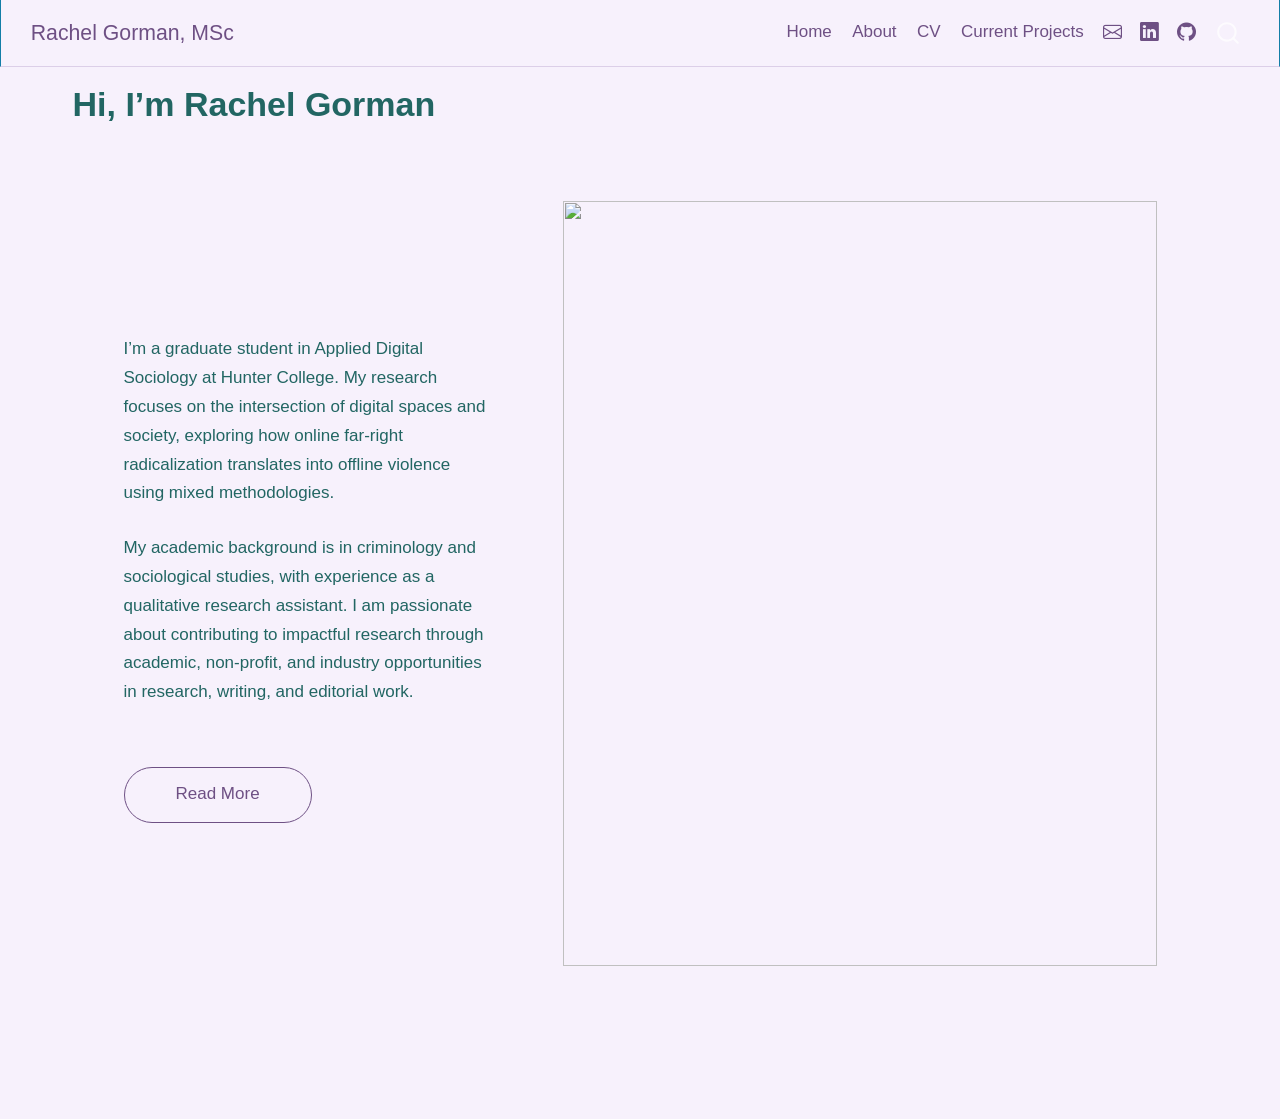
==== index.html @ eafd454b "Built site for gh-pages" ====
<!DOCTYPE html>
<html xmlns="http://www.w3.org/1999/xhtml" lang="en" xml:lang="en"><head>

<meta charset="utf-8">
<meta name="generator" content="quarto-1.9.37">

<meta name="viewport" content="width=device-width, initial-scale=1.0, user-scalable=yes">


<title>Rachel Gorman, MSc</title>
<style>
/* Default styles provided by pandoc.
** See https://pandoc.org/MANUAL.html#variables-for-html for config info.
*/
code{white-space: pre-wrap;}
span.smallcaps{font-variant: small-caps;}
div.columns{display: flex; gap: min(4vw, 1.5em);}
div.column{flex: auto; overflow-x: auto;}
div.hanging-indent{margin-left: 1.5em; text-indent: -1.5em;}
ul.task-list{list-style: none;}
ul.task-list li input[type="checkbox"] {
  width: 0.8em;
  margin: 0 0.8em 0.2em -1em; /* quarto-specific, see https://github.com/quarto-dev/quarto-cli/issues/4556 */ 
  vertical-align: middle;
}
</style>


<script src="site_libs/quarto-nav/quarto-nav.js"></script>
<script src="site_libs/quarto-nav/headroom.min.js"></script>
<script src="site_libs/clipboard/clipboard.min.js"></script>
<script src="site_libs/quarto-search/autocomplete.umd.js"></script>
<script src="site_libs/quarto-search/fuse.min.js"></script>
<script src="site_libs/quarto-search/quarto-search.js"></script>
<meta name="quarto:offset" content="./">
<script src="site_libs/quarto-html/quarto.js" type="module"></script>
<script src="site_libs/quarto-html/tabsets/tabsets.js" type="module"></script>
<script src="site_libs/quarto-html/popper.min.js"></script>
<script src="site_libs/quarto-html/tippy.umd.min.js"></script>
<script src="site_libs/quarto-html/anchor.min.js"></script>
<link href="site_libs/quarto-html/tippy.css" rel="stylesheet">
<link href="site_libs/quarto-html/quarto-syntax-highlighting-7f8f88aac4f3542376d5c11b86a4c14d.css" rel="stylesheet" id="quarto-text-highlighting-styles">
<script src="site_libs/bootstrap/bootstrap.min.js"></script>
<link href="site_libs/bootstrap/bootstrap-icons.css" rel="stylesheet">
<link href="site_libs/bootstrap/bootstrap-267efaf477eec0fe62d4fb3579b721f4.min.css" rel="stylesheet" append-hash="true" id="quarto-bootstrap" data-mode="light">
<script id="quarto-search-options" type="application/json">{
  "location": "navbar",
  "copy-button": false,
  "collapse-after": 3,
  "panel-placement": "end",
  "type": "overlay",
  "limit": 50,
  "keyboard-shortcut": [
    "f",
    "/",
    "s"
  ],
  "show-item-context": false,
  "language": {
    "search-no-results-text": "No results",
    "search-matching-documents-text": "matching documents",
    "search-copy-link-title": "Copy link to search",
    "search-hide-matches-text": "Hide additional matches",
    "search-more-match-text": "more match in this document",
    "search-more-matches-text": "more matches in this document",
    "search-clear-button-title": "Clear",
    "search-text-placeholder": "",
    "search-detached-cancel-button-title": "Cancel",
    "search-submit-button-title": "Submit",
    "search-label": "Search"
  }
}</script>


<link rel="stylesheet" href="customstyle.css">
</head>

<body class="nav-fixed quarto-light">

<div id="quarto-search-results"></div>
  <header id="quarto-header" class="headroom fixed-top">
    <nav class="navbar navbar-expand-lg " data-bs-theme="dark">
      <div class="navbar-container container-fluid">
      <div class="navbar-brand-container mx-auto">
    <a class="navbar-brand" href="./index.html">
    <span class="navbar-title">Rachel Gorman, MSc</span>
    </a>
  </div>
            <div id="quarto-search" class="" title="Search"></div>
          <button class="navbar-toggler" type="button" data-bs-toggle="collapse" data-bs-target="#navbarCollapse" aria-controls="navbarCollapse" role="menu" aria-expanded="false" aria-label="Toggle navigation" onclick="if (window.quartoToggleHeadroom) { window.quartoToggleHeadroom(); }">
  <span class="navbar-toggler-icon"></span>
</button>
          <div class="collapse navbar-collapse" id="navbarCollapse">
            <ul class="navbar-nav navbar-nav-scroll ms-auto">
  <li class="nav-item">
    <a class="nav-link active" href="./index.html" aria-current="page"> 
<span class="menu-text">Home</span></a>
  </li>  
  <li class="nav-item">
    <a class="nav-link" href="./about.html"> 
<span class="menu-text">About</span></a>
  </li>  
  <li class="nav-item">
    <a class="nav-link" href="./cv.html"> 
<span class="menu-text">CV</span></a>
  </li>  
  <li class="nav-item">
    <a class="nav-link" href="./currentprojects.html"> 
<span class="menu-text">Current Projects</span></a>
  </li>  
  <li class="nav-item compact">
    <a class="nav-link" href="mailto:gormanr33@gmail.com"> <i class="bi bi-envelope" role="img">
</i> 
<span class="menu-text"></span></a>
  </li>  
  <li class="nav-item compact">
    <a class="nav-link" href="https://linkedin.com/in/rachel-gorman-6825431b"> <i class="bi bi-linkedin" role="img">
</i> 
<span class="menu-text"></span></a>
  </li>  
  <li class="nav-item compact">
    <a class="nav-link" href="https://github.com/gormanr33"> <i class="bi bi-github" role="img">
</i> 
<span class="menu-text"></span></a>
  </li>  
</ul>
          </div> <!-- /navcollapse -->
            <div class="quarto-navbar-tools">
</div>
      </div> <!-- /container-fluid -->
    </nav>
</header>
<!-- content -->
<div id="quarto-content" class="quarto-container page-columns page-rows-contents page-layout-full page-navbar">
<!-- sidebar -->
<!-- margin-sidebar -->
    <div id="quarto-margin-sidebar" class="sidebar margin-sidebar zindex-bottom">
        
    </div>
<!-- main -->
<main class="content column-page" id="quarto-document-content"><header id="title-block-header" class="quarto-title-block"><h1 class="title display-7">Hi, I’m Rachel Gorman</h1></header>




<div class="hero-layout">
<section id="hi-im-rachel-gorman" class="level1 hero-text">

<p>I’m a graduate student in Applied Digital Sociology at Hunter College. My research focuses on the intersection of digital spaces and society, exploring how online far-right radicalization translates into offline violence using mixed methodologies.</p>
<p>My academic background is in criminology and sociological studies, with experience as a qualitative research assistant. I am passionate about contributing to impactful research through academic, non-profit, and industry opportunities in research, writing, and editorial work.</p>
<p><a href="./about.html" class="hero-button">Read More</a></p>
</section>
<div class="hero-image">
<p><img src="fall.jpg" class="img-fluid"></p>


</div>
</div>

</main> <!-- /main -->
<script id="quarto-html-after-body" type="application/javascript">
  window.document.addEventListener("DOMContentLoaded", function (event) {
    const icon = "";
    const anchorJS = new window.AnchorJS();
    anchorJS.options = {
      placement: 'right',
      icon: icon
    };
    anchorJS.add('.anchored');
    const isCodeAnnotation = (el) => {
      for (const clz of el.classList) {
        if (clz.startsWith('code-annotation-')) {                     
          return true;
        }
      }
      return false;
    }
    const onCopySuccess = function(e) {
      // button target
      const button = e.trigger;
      // don't keep focus
      button.blur();
      // flash "checked"
      button.classList.add('code-copy-button-checked');
      var currentTitle = button.getAttribute("title");
      button.setAttribute("title", "Copied!");
      let tooltip;
      if (window.bootstrap) {
        button.setAttribute("data-bs-toggle", "tooltip");
        button.setAttribute("data-bs-placement", "left");
        button.setAttribute("data-bs-title", "Copied!");
        tooltip = new bootstrap.Tooltip(button, 
          { trigger: "manual", 
            customClass: "code-copy-button-tooltip",
            offset: [0, -8]});
        tooltip.show();    
      }
      setTimeout(function() {
        if (tooltip) {
          tooltip.hide();
          button.removeAttribute("data-bs-title");
          button.removeAttribute("data-bs-toggle");
          button.removeAttribute("data-bs-placement");
        }
        button.setAttribute("title", currentTitle);
        button.classList.remove('code-copy-button-checked');
      }, 1000);
      // clear code selection
      e.clearSelection();
    }
    const getTextToCopy = function(trigger) {
      const outerScaffold = trigger.parentElement.cloneNode(true);
      const codeEl = outerScaffold.querySelector('code');
      for (const childEl of codeEl.children) {
        if (isCodeAnnotation(childEl)) {
          childEl.remove();
        }
      }
      return codeEl.innerText;
    }
    const clipboard = new window.ClipboardJS('.code-copy-button:not([data-in-quarto-modal])', {
      text: getTextToCopy
    });
    clipboard.on('success', onCopySuccess);
    if (window.document.getElementById('quarto-embedded-source-code-modal')) {
      const clipboardModal = new window.ClipboardJS('.code-copy-button[data-in-quarto-modal]', {
        text: getTextToCopy,
        container: window.document.getElementById('quarto-embedded-source-code-modal')
      });
      clipboardModal.on('success', onCopySuccess);
    }
      var localhostRegex = new RegExp(/^(?:http|https):\/\/localhost\:?[0-9]*\//);
      var mailtoRegex = new RegExp(/^mailto:/);
        var filterRegex = new RegExp('/' + window.location.host + '/');
      var isInternal = (href) => {
          return filterRegex.test(href) || localhostRegex.test(href) || mailtoRegex.test(href);
      }
      // Inspect non-navigation links and adorn them if external
     var links = window.document.querySelectorAll('a[href]:not(.nav-link):not(.navbar-brand):not(.toc-action):not(.sidebar-link):not(.sidebar-item-toggle):not(.pagination-link):not(.no-external):not([aria-hidden]):not(.dropdown-item):not(.quarto-navigation-tool):not(.about-link)');
      for (var i=0; i<links.length; i++) {
        const link = links[i];
        if (!isInternal(link.href)) {
          // undo the damage that might have been done by quarto-nav.js in the case of
          // links that we want to consider external
          if (link.dataset.originalHref !== undefined) {
            link.href = link.dataset.originalHref;
          }
        }
      }
    function tippyHover(el, contentFn, onTriggerFn, onUntriggerFn) {
      const config = {
        allowHTML: true,
        maxWidth: 500,
        delay: 100,
        arrow: false,
        appendTo: function(el) {
            return el.parentElement;
        },
        interactive: true,
        interactiveBorder: 10,
        theme: 'quarto',
        placement: 'bottom-start',
      };
      if (contentFn) {
        config.content = contentFn;
      }
      if (onTriggerFn) {
        config.onTrigger = onTriggerFn;
      }
      if (onUntriggerFn) {
        config.onUntrigger = onUntriggerFn;
      }
      window.tippy(el, config); 
    }
    const noterefs = window.document.querySelectorAll('a[role="doc-noteref"]');
    for (var i=0; i<noterefs.length; i++) {
      const ref = noterefs[i];
      tippyHover(ref, function() {
        // use id or data attribute instead here
        let href = ref.getAttribute('data-footnote-href') || ref.getAttribute('href');
        try { href = new URL(href).hash; } catch {}
        const id = href.replace(/^#\/?/, "");
        const note = window.document.getElementById(id);
        if (note) {
          return note.innerHTML;
        } else {
          return "";
        }
      });
    }
    const xrefs = window.document.querySelectorAll('a.quarto-xref');
    const processXRef = (id, note) => {
      // Strip column container classes
      const stripColumnClz = (el) => {
        el.classList.remove("page-full", "page-columns");
        if (el.children) {
          for (const child of el.children) {
            stripColumnClz(child);
          }
        }
      }
      stripColumnClz(note)
      if (id === null || id.startsWith('sec-')) {
        // Special case sections, only their first couple elements
        const container = document.createElement("div");
        if (note.children && note.children.length > 2) {
          container.appendChild(note.children[0].cloneNode(true));
          for (let i = 1; i < note.children.length; i++) {
            const child = note.children[i];
            if (child.tagName === "P" && child.innerText === "") {
              continue;
            } else {
              container.appendChild(child.cloneNode(true));
              break;
            }
          }
          if (window.Quarto?.typesetMath) {
            window.Quarto.typesetMath(container);
          }
          return container.innerHTML
        } else {
          if (window.Quarto?.typesetMath) {
            window.Quarto.typesetMath(note);
          }
          return note.innerHTML;
        }
      } else {
        // Remove any anchor links if they are present
        const anchorLink = note.querySelector('a.anchorjs-link');
        if (anchorLink) {
          anchorLink.remove();
        }
        if (window.Quarto?.typesetMath) {
          window.Quarto.typesetMath(note);
        }
        if (note.classList.contains("callout")) {
          return note.outerHTML;
        } else {
          return note.innerHTML;
        }
      }
    }
    for (var i=0; i<xrefs.length; i++) {
      const xref = xrefs[i];
      tippyHover(xref, undefined, function(instance) {
        instance.disable();
        let url = xref.getAttribute('href');
        let hash = undefined; 
        if (url.startsWith('#')) {
          hash = url;
        } else {
          try { hash = new URL(url).hash; } catch {}
        }
        if (hash) {
          const id = hash.replace(/^#\/?/, "");
          const note = window.document.getElementById(id);
          if (note !== null) {
            try {
              const html = processXRef(id, note.cloneNode(true));
              instance.setContent(html);
            } finally {
              instance.enable();
              instance.show();
            }
          } else {
            // See if we can fetch this
            fetch(url.split('#')[0])
            .then(res => res.text())
            .then(html => {
              const parser = new DOMParser();
              const htmlDoc = parser.parseFromString(html, "text/html");
              const note = htmlDoc.getElementById(id);
              if (note !== null) {
                const html = processXRef(id, note);
                instance.setContent(html);
              } 
            }).finally(() => {
              instance.enable();
              instance.show();
            });
          }
        } else {
          // See if we can fetch a full url (with no hash to target)
          // This is a special case and we should probably do some content thinning / targeting
          fetch(url)
          .then(res => res.text())
          .then(html => {
            const parser = new DOMParser();
            const htmlDoc = parser.parseFromString(html, "text/html");
            const note = htmlDoc.querySelector('main.content');
            if (note !== null) {
              // This should only happen for chapter cross references
              // (since there is no id in the URL)
              // remove the first header
              if (note.children.length > 0 && note.children[0].tagName === "HEADER") {
                note.children[0].remove();
              }
              const html = processXRef(null, note);
              instance.setContent(html);
            } 
          }).finally(() => {
            instance.enable();
            instance.show();
          });
        }
      }, function(instance) {
      });
    }
        let selectedAnnoteEl;
        const selectorForAnnotation = ( cell, annotation) => {
          let cellAttr = 'data-code-cell="' + cell + '"';
          let lineAttr = 'data-code-annotation="' +  annotation + '"';
          const selector = 'span[' + cellAttr + '][' + lineAttr + ']';
          return selector;
        }
        const selectCodeLines = (annoteEl) => {
          const doc = window.document;
          const targetCell = annoteEl.getAttribute("data-target-cell");
          const targetAnnotation = annoteEl.getAttribute("data-target-annotation");
          const annoteSpan = window.document.querySelector(selectorForAnnotation(targetCell, targetAnnotation));
          const lines = annoteSpan.getAttribute("data-code-lines").split(",");
          const lineIds = lines.map((line) => {
            return targetCell + "-" + line;
          })
          let top = null;
          let height = null;
          let parent = null;
          if (lineIds.length > 0) {
              //compute the position of the single el (top and bottom and make a div)
              const el = window.document.getElementById(lineIds[0]);
              top = el.offsetTop;
              height = el.offsetHeight;
              parent = el.parentElement.parentElement;
            if (lineIds.length > 1) {
              const lastEl = window.document.getElementById(lineIds[lineIds.length - 1]);
              const bottom = lastEl.offsetTop + lastEl.offsetHeight;
              height = bottom - top;
            }
            if (top !== null && height !== null && parent !== null) {
              // cook up a div (if necessary) and position it 
              let div = window.document.getElementById("code-annotation-line-highlight");
              if (div === null) {
                div = window.document.createElement("div");
                div.setAttribute("id", "code-annotation-line-highlight");
                div.style.position = 'absolute';
                parent.appendChild(div);
              }
              div.style.top = top - 2 + "px";
              div.style.height = height + 4 + "px";
              div.style.left = 0;
              let gutterDiv = window.document.getElementById("code-annotation-line-highlight-gutter");
              if (gutterDiv === null) {
                gutterDiv = window.document.createElement("div");
                gutterDiv.setAttribute("id", "code-annotation-line-highlight-gutter");
                gutterDiv.style.position = 'absolute';
                const codeCell = window.document.getElementById(targetCell);
                const gutter = codeCell.querySelector('.code-annotation-gutter');
                gutter.appendChild(gutterDiv);
              }
              gutterDiv.style.top = top - 2 + "px";
              gutterDiv.style.height = height + 4 + "px";
            }
            selectedAnnoteEl = annoteEl;
          }
        };
        const unselectCodeLines = () => {
          const elementsIds = ["code-annotation-line-highlight", "code-annotation-line-highlight-gutter"];
          elementsIds.forEach((elId) => {
            const div = window.document.getElementById(elId);
            if (div) {
              div.remove();
            }
          });
          selectedAnnoteEl = undefined;
        };
          // Handle positioning of the toggle
      window.addEventListener(
        "resize",
        throttle(() => {
          elRect = undefined;
          if (selectedAnnoteEl) {
            selectCodeLines(selectedAnnoteEl);
          }
        }, 10)
      );
      function throttle(fn, ms) {
      let throttle = false;
      let timer;
        return (...args) => {
          if(!throttle) { // first call gets through
              fn.apply(this, args);
              throttle = true;
          } else { // all the others get throttled
              if(timer) clearTimeout(timer); // cancel #2
              timer = setTimeout(() => {
                fn.apply(this, args);
                timer = throttle = false;
              }, ms);
          }
        };
      }
        // Attach click handler to the DT
        const annoteDls = window.document.querySelectorAll('dt[data-target-cell]');
        for (const annoteDlNode of annoteDls) {
          annoteDlNode.addEventListener('click', (event) => {
            const clickedEl = event.target;
            if (clickedEl !== selectedAnnoteEl) {
              unselectCodeLines();
              const activeEl = window.document.querySelector('dt[data-target-cell].code-annotation-active');
              if (activeEl) {
                activeEl.classList.remove('code-annotation-active');
              }
              selectCodeLines(clickedEl);
              clickedEl.classList.add('code-annotation-active');
            } else {
              // Unselect the line
              unselectCodeLines();
              clickedEl.classList.remove('code-annotation-active');
            }
          });
        }
    const findCites = (el) => {
      const parentEl = el.parentElement;
      if (parentEl) {
        const cites = parentEl.dataset.cites;
        if (cites) {
          return {
            el,
            cites: cites.split(' ')
          };
        } else {
          return findCites(el.parentElement)
        }
      } else {
        return undefined;
      }
    };
    var bibliorefs = window.document.querySelectorAll('a[role="doc-biblioref"]');
    for (var i=0; i<bibliorefs.length; i++) {
      const ref = bibliorefs[i];
      const citeInfo = findCites(ref);
      if (citeInfo) {
        tippyHover(citeInfo.el, function() {
          var popup = window.document.createElement('div');
          citeInfo.cites.forEach(function(cite) {
            var citeDiv = window.document.createElement('div');
            citeDiv.classList.add('hanging-indent');
            citeDiv.classList.add('csl-entry');
            var biblioDiv = window.document.getElementById('ref-' + cite);
            if (biblioDiv) {
              citeDiv.innerHTML = biblioDiv.innerHTML;
            }
            popup.appendChild(citeDiv);
          });
          return popup.innerHTML;
        });
      }
    }
  });
  </script>
</div> <!-- /content -->




</body></html>
---- site_libs/quarto-html/tippy.css ----
.tippy-box[data-animation=fade][data-state=hidden]{opacity:0}[data-tippy-root]{max-width:calc(100vw - 10px)}.tippy-box{position:relative;background-color:#333;color:#fff;border-radius:4px;font-size:14px;line-height:1.4;white-space:normal;outline:0;transition-property:transform,visibility,opacity}.tippy-box[data-placement^=top]>.tippy-arrow{bottom:0}.tippy-box[data-placement^=top]>.tippy-arrow:before{bottom:-7px;left:0;border-width:8px 8px 0;border-top-color:initial;transform-origin:center top}.tippy-box[data-placement^=bottom]>.tippy-arrow{top:0}.tippy-box[data-placement^=bottom]>.tippy-arrow:before{top:-7px;left:0;border-width:0 8px 8px;border-bottom-color:initial;transform-origin:center bottom}.tippy-box[data-placement^=left]>.tippy-arrow{right:0}.tippy-box[data-placement^=left]>.tippy-arrow:before{border-width:8px 0 8px 8px;border-left-color:initial;right:-7px;transform-origin:center left}.tippy-box[data-placement^=right]>.tippy-arrow{left:0}.tippy-box[data-placement^=right]>.tippy-arrow:before{left:-7px;border-width:8px 8px 8px 0;border-right-color:initial;transform-origin:center right}.tippy-box[data-inertia][data-state=visible]{transition-timing-function:cubic-bezier(.54,1.5,.38,1.11)}.tippy-arrow{width:16px;height:16px;color:#333}.tippy-arrow:before{content:"";position:absolute;border-color:transparent;border-style:solid}.tippy-content{position:relative;padding:5px 9px;z-index:1}
---- site_libs/quarto-html/quarto-syntax-highlighting-7f8f88aac4f3542376d5c11b86a4c14d.css ----
/* quarto syntax highlight colors */
:root {
  --quarto-hl-ot-color: #003B4F;
  --quarto-hl-at-color: #657422;
  --quarto-hl-ss-color: #20794D;
  --quarto-hl-an-color: #5E5E5E;
  --quarto-hl-fu-color: #4758AB;
  --quarto-hl-st-color: #20794D;
  --quarto-hl-cf-color: #003B4F;
  --quarto-hl-op-color: #5E5E5E;
  --quarto-hl-er-color: #AD0000;
  --quarto-hl-bn-color: #AD0000;
  --quarto-hl-al-color: #AD0000;
  --quarto-hl-va-color: #111111;
  --quarto-hl-bu-color: inherit;
  --quarto-hl-ex-color: inherit;
  --quarto-hl-pp-color: #AD0000;
  --quarto-hl-in-color: #5E5E5E;
  --quarto-hl-vs-color: #20794D;
  --quarto-hl-wa-color: #5E5E5E;
  --quarto-hl-do-color: #5E5E5E;
  --quarto-hl-im-color: #00769E;
  --quarto-hl-ch-color: #20794D;
  --quarto-hl-dt-color: #AD0000;
  --quarto-hl-fl-color: #AD0000;
  --quarto-hl-co-color: #5E5E5E;
  --quarto-hl-cv-color: #5E5E5E;
  --quarto-hl-cn-color: #8f5902;
  --quarto-hl-sc-color: #5E5E5E;
  --quarto-hl-dv-color: #AD0000;
  --quarto-hl-kw-color: #003B4F;
}

/* other quarto variables */
:root {
  --quarto-font-monospace: SFMono-Regular, Menlo, Monaco, Consolas, "Liberation Mono", "Courier New", monospace;
}

/* syntax highlight based on Pandoc's rules */
pre > code.sourceCode > span {
  color: #003B4F;
}

code.sourceCode > span {
  color: #003B4F;
}

div.sourceCode,
div.sourceCode pre.sourceCode {
  color: #003B4F;
}

/* Normal */
code span {
  color: #003B4F;
}

/* Alert */
code span.al {
  color: #AD0000;
  font-style: inherit;
}

/* Annotation */
code span.an {
  color: #5E5E5E;
  font-style: inherit;
}

/* Attribute */
code span.at {
  color: #657422;
  font-style: inherit;
}

/* BaseN */
code span.bn {
  color: #AD0000;
  font-style: inherit;
}

/* BuiltIn */
code span.bu {
  font-style: inherit;
}

/* ControlFlow */
code span.cf {
  color: #003B4F;
  font-weight: bold;
  font-style: inherit;
}

/* Char */
code span.ch {
  color: #20794D;
  font-style: inherit;
}

/* Constant */
code span.cn {
  color: #8f5902;
  font-style: inherit;
}

/* Comment */
code span.co {
  color: #5E5E5E;
  font-style: inherit;
}

/* CommentVar */
code span.cv {
  color: #5E5E5E;
  font-style: italic;
}

/* Documentation */
code span.do {
  color: #5E5E5E;
  font-style: italic;
}

/* DataType */
code span.dt {
  color: #AD0000;
  font-style: inherit;
}

/* DecVal */
code span.dv {
  color: #AD0000;
  font-style: inherit;
}

/* Error */
code span.er {
  color: #AD0000;
  font-style: inherit;
}

/* Extension */
code span.ex {
  font-style: inherit;
}

/* Float */
code span.fl {
  color: #AD0000;
  font-style: inherit;
}

/* Function */
code span.fu {
  color: #4758AB;
  font-style: inherit;
}

/* Import */
code span.im {
  color: #00769E;
  font-style: inherit;
}

/* Information */
code span.in {
  color: #5E5E5E;
  font-style: inherit;
}

/* Keyword */
code span.kw {
  color: #003B4F;
  font-weight: bold;
  font-style: inherit;
}

/* Operator */
code span.op {
  color: #5E5E5E;
  font-style: inherit;
}

/* Other */
code span.ot {
  color: #003B4F;
  font-style: inherit;
}

/* Preprocessor */
code span.pp {
  color: #AD0000;
  font-style: inherit;
}

/* SpecialChar */
code span.sc {
  color: #5E5E5E;
  font-style: inherit;
}

/* SpecialString */
code span.ss {
  color: #20794D;
  font-style: inherit;
}

/* String */
code span.st {
  color: #20794D;
  font-style: inherit;
}

/* Variable */
code span.va {
  color: #111111;
  font-style: inherit;
}

/* VerbatimString */
code span.vs {
  color: #20794D;
  font-style: inherit;
}

/* Warning */
code span.wa {
  color: #5E5E5E;
  font-style: italic;
}

.prevent-inlining {
  content: "</";
}

/*# sourceMappingURL=789ad8cd35626ba772517505b42a116e.css.map */
---- customstyle.css ----
/*==================================================
  Custom Quarto Theme
  Palette: 
  Background: #f7f1fc
  Main Text:  #226663
  Accent:     #6e5084
==================================================*/

/* ---------- Root Variables ---------- */
:root {
  --bg-color: #f7f1fc;
  --text-color: #226663;
  --accent-color: #6e5084;

  --link-color: #6e5084;
  --link-hover: #5a3f6e;

  --navbar-bg: #f7f1fc;
  --navbar-text: #6e5084;

  --code-bg: #efe7f7;
  --border-color: #dccfe8;

  --callout-bg: #ffffff;
  --callout-border: #6e5084;
}

/* ---------- Global Styling ---------- */
body {
  background-color: var(--bg-color);
  color: var(--text-color);
  font-family: "Inter", "Segoe UI", sans-serif;
  line-height: 1.7;
}

/* ---------- Headings ---------- */
h1, h2, h3, h4, h5, h6 {
  color: var(--text-color);
  font-weight: 700;
}

h1.title {
  color: var(--text-color);
}

/* ---------- Links ---------- */
a {
  color: var(--link-color);
  text-decoration: none;
  transition: 0.2s ease;
}

a:hover {
  color: var(--link-hover);
  text-decoration: underline;
}

/* ---------- Navbar ---------- */
.navbar {
  background-color: var(--navbar-bg) !important;
  border-bottom: 1px solid var(--border-color);
}

.navbar-brand,
.navbar-nav .nav-link,
.nav-footer {
  color: var(--navbar-text) !important;
  font-weight: 500;
}

.navbar-nav .nav-link:hover {
  color: var(--text-color) !important;
}

/* ---------- Sidebar ---------- */
.sidebar nav[role="doc-toc"] ul > li > a {
  color: var(--accent-color);
}

.sidebar nav[role="doc-toc"] ul > li > a:hover {
  color: var(--text-color);
}

/* ---------- Code Blocks ---------- */
pre,
code {
  background-color: var(--code-bg);
  border-radius: 8px;
}

pre {
  padding: 1rem;
  border: 1px solid var(--border-color);
}

/* ---------- Tables ---------- */
table {
  border-collapse: collapse;
  width: 100%;
}

th {
  background-color: #ece1f5;
  color: var(--text-color);
}

th,
td {
  border: 1px solid var(--border-color);
  padding: 0.75rem;
}

/* ---------- Callouts ---------- */
.callout {
  background-color: var(--callout-bg);
  border-left: 5px solid var(--callout-border);
  border-radius: 10px;
}

.callout-title {
  color: var(--accent-color);
  font-weight: 700;
}

/* ---------- Blockquotes ---------- */
blockquote {
  border-left: 4px solid var(--accent-color);
  padding-left: 1rem;
  color: #4b4b4b;
  font-style: italic;
}

/* ---------- Buttons ---------- */
.btn,
.btn-primary {
  background-color: var(--accent-color);
  border-color: var(--accent-color);
  color: white;
  border-radius: 10px;
}

.btn:hover,
.btn-primary:hover {
  background-color: #5a3f6e;
  border-color: #5a3f6e;
}

/* ---------- TOC ---------- */
#TOC {
  background-color: rgba(255, 255, 255, 0.5);
  border-radius: 12px;
  padding: 1rem;
}

/* ---------- Smooth Scrolling ---------- */
html {
  scroll-behavior: smooth;
}

/* ---------- Selection Highlight ---------- */
::selection {
  background: #d9c5eb;
  color: #226663;
}

/* ---------- Hero Layout ---------- */

.hero-layout {
  display: flex;
  align-items: center;
  justify-content: space-between;

  gap: 4rem;

  min-height: 100vh;

  padding:
    2rem
    3rem
    2rem
    3rem;
}

/* ---------- Hero Text ---------- */

.hero-text {
  flex: 1;
  max-width: 500px;
}

.hero-text h1 {
  margin-bottom: 2rem;
  line-height: 1.05;
}

.hero-text p {
  margin-bottom: 1.5rem;
}

/* ---------- Button ---------- */

.hero-button {
  display: inline-block;

  margin-top: 2rem;

  padding:
    0.75rem
    3rem;

  border: 1.5px solid #6e5084;
  border-radius: 999px;

  color: #6e5084;
  text-decoration: none;

  transition: 0.25s ease;
}

.hero-button:hover {
  background-color: #6e5084;
  color: white;
}

/* ---------- Image ---------- */

.hero-image {
  flex: 1.6;
}

.hero-image img {
  width: 100%;
  height: 85vh;

  object-fit: cover;

  display: block;
}

/* ---------- Remove Quarto Width Constraints ---------- */

main.content {
  max-width: 100% !important;
  padding: 0 !important;
}

/* ---------- Mobile ---------- */

@media (max-width: 1000px) {

  .hero-layout {
    flex-direction: column;
    min-height: auto;
  }

  .hero-text h1 {
    font-size: 3rem;
  }

  .hero-image img {
    height: auto;
  }
}
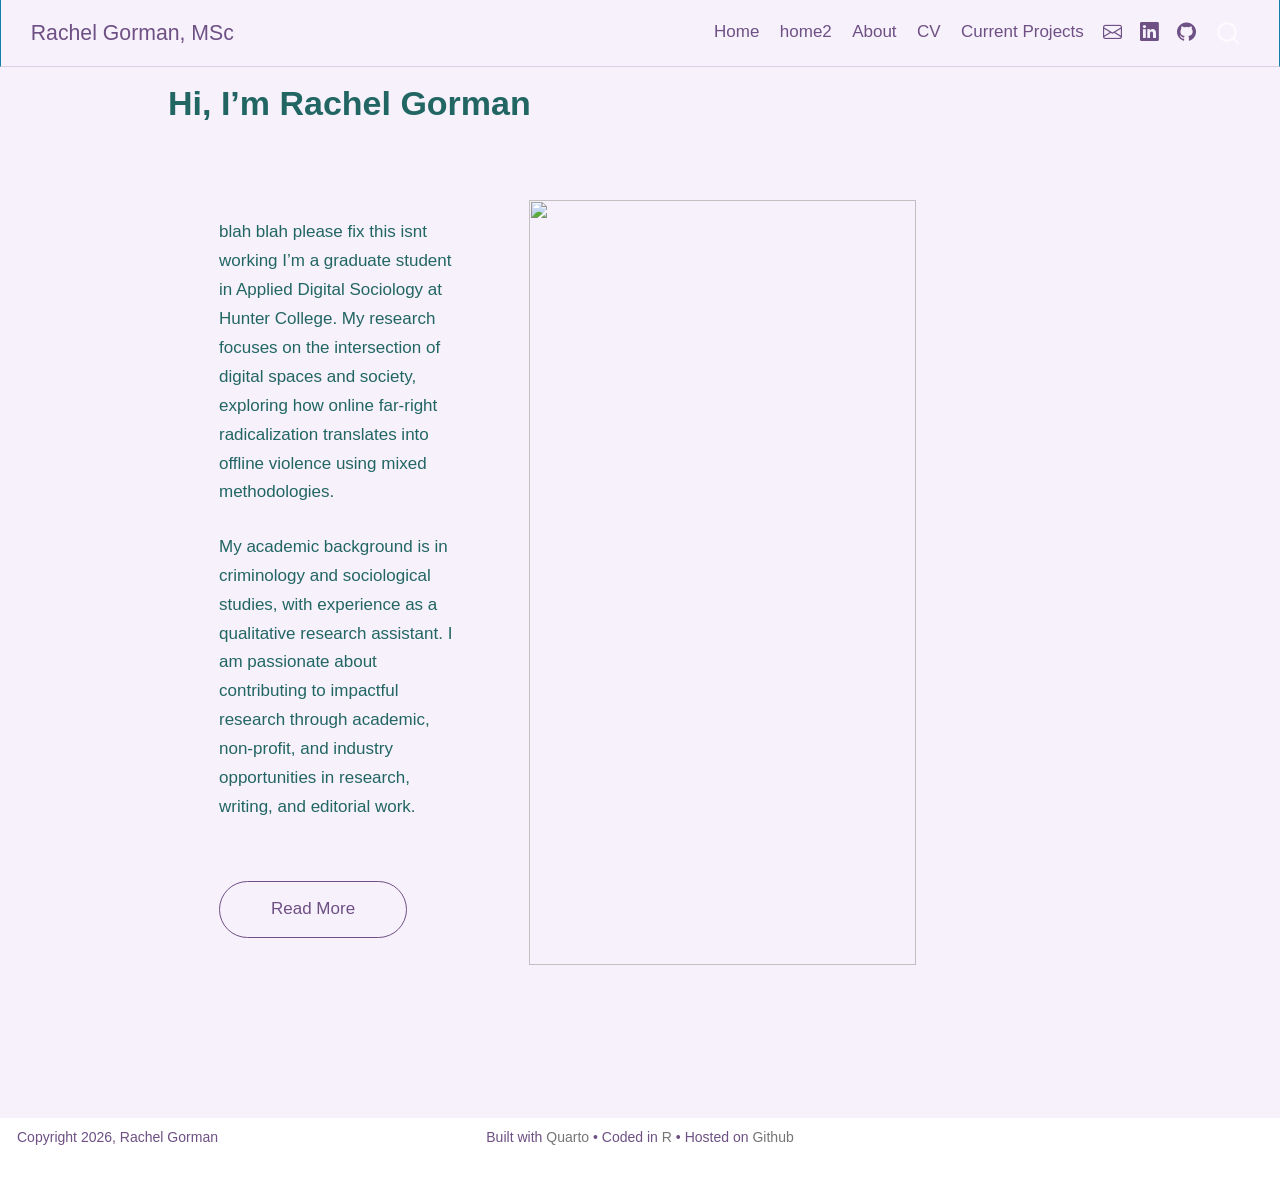
==== commit cea22da9: "Built site for gh-pages" ====
--- a/index.html
+++ b/index.html
@@ -2,7 +2,7 @@
 <html xmlns="http://www.w3.org/1999/xhtml" lang="en" xml:lang="en"><head>
 
 <meta charset="utf-8">
-<meta name="generator" content="quarto-1.9.37">
+<meta name="generator" content="quarto-1.10.18">
 
 <meta name="viewport" content="width=device-width, initial-scale=1.0, user-scalable=yes">
 
@@ -12,10 +12,13 @@
 /* Default styles provided by pandoc.
 ** See https://pandoc.org/MANUAL.html#variables-for-html for config info.
 */
-code{white-space: pre-wrap;}
 span.smallcaps{font-variant: small-caps;}
-div.columns{display: flex; gap: min(4vw, 1.5em);}
-div.column{flex: auto; overflow-x: auto;}
+div.columns{display: flex; gap: 1.5em;}
+div.column{flex: auto;}
+@media screen {
+div.columns{gap: min(4vw, 1.5em);}
+div.column{overflow-x: auto;}
+}
 div.hanging-indent{margin-left: 1.5em; text-indent: -1.5em;}
 ul.task-list{list-style: none;}
 ul.task-list li input[type="checkbox"] {
@@ -39,10 +42,10 @@
 <script src="site_libs/quarto-html/tippy.umd.min.js"></script>
 <script src="site_libs/quarto-html/anchor.min.js"></script>
 <link href="site_libs/quarto-html/tippy.css" rel="stylesheet">
-<link href="site_libs/quarto-html/quarto-syntax-highlighting-7f8f88aac4f3542376d5c11b86a4c14d.css" rel="stylesheet" id="quarto-text-highlighting-styles">
+<link href="site_libs/quarto-html/quarto-syntax-highlighting-64a204ab8560d761af7679ceaba22944.css" rel="stylesheet" id="quarto-text-highlighting-styles">
 <script src="site_libs/bootstrap/bootstrap.min.js"></script>
 <link href="site_libs/bootstrap/bootstrap-icons.css" rel="stylesheet">
-<link href="site_libs/bootstrap/bootstrap-267efaf477eec0fe62d4fb3579b721f4.min.css" rel="stylesheet" append-hash="true" id="quarto-bootstrap" data-mode="light">
+<link href="site_libs/bootstrap/bootstrap-60a28a6e58c4296c0bb11f8f5d7a34cd.min.css" rel="stylesheet" append-hash="true" id="quarto-bootstrap" data-mode="light">
 <script id="quarto-search-options" type="application/json">{
   "location": "navbar",
   "copy-button": false,
@@ -97,6 +100,10 @@
 <span class="menu-text">Home</span></a>
   </li>  
   <li class="nav-item">
+    <a class="nav-link" href="./index2.html"> 
+<span class="menu-text">home2</span></a>
+  </li>  
+  <li class="nav-item">
     <a class="nav-link" href="./about.html"> 
 <span class="menu-text">About</span></a>
   </li>  
@@ -114,12 +121,12 @@
 <span class="menu-text"></span></a>
   </li>  
   <li class="nav-item compact">
-    <a class="nav-link" href="https://linkedin.com/in/rachel-gorman-6825431b"> <i class="bi bi-linkedin" role="img">
+    <a class="nav-link" href="https://www.linkedin.com/in/rachel-gorman-6825431b9" target="_blank"> <i class="bi bi-linkedin" role="img">
 </i> 
 <span class="menu-text"></span></a>
   </li>  
   <li class="nav-item compact">
-    <a class="nav-link" href="https://github.com/gormanr33"> <i class="bi bi-github" role="img">
+    <a class="nav-link" href="https://github.com/gormanr33" target="_blank"> <i class="bi bi-github" role="img">
 </i> 
 <span class="menu-text"></span></a>
   </li>  
@@ -131,14 +138,14 @@
     </nav>
 </header>
 <!-- content -->
-<div id="quarto-content" class="quarto-container page-columns page-rows-contents page-layout-full page-navbar">
+<div id="quarto-content" class="quarto-container page-columns page-rows-contents page-layout-article page-navbar">
 <!-- sidebar -->
 <!-- margin-sidebar -->
     <div id="quarto-margin-sidebar" class="sidebar margin-sidebar zindex-bottom">
         
     </div>
 <!-- main -->
-<main class="content column-page" id="quarto-document-content"><header id="title-block-header" class="quarto-title-block"><h1 class="title display-7">Hi, I’m Rachel Gorman</h1></header>
+<main class="content" id="quarto-document-content"><header id="title-block-header" class="quarto-title-block"><h1 class="title display-7">Hi, I’m Rachel Gorman</h1></header>
 
 
 
@@ -146,16 +153,16 @@
 <div class="hero-layout">
 <section id="hi-im-rachel-gorman" class="level1 hero-text">
 
-<p>I’m a graduate student in Applied Digital Sociology at Hunter College. My research focuses on the intersection of digital spaces and society, exploring how online far-right radicalization translates into offline violence using mixed methodologies.</p>
+<p>blah blah please fix this isnt working I’m a graduate student in Applied Digital Sociology at Hunter College. My research focuses on the intersection of digital spaces and society, exploring how online far-right radicalization translates into offline violence using mixed methodologies.</p>
 <p>My academic background is in criminology and sociological studies, with experience as a qualitative research assistant. I am passionate about contributing to impactful research through academic, non-profit, and industry opportunities in research, writing, and editorial work.</p>
-<p><a href="./about.html" class="hero-button">Read More</a></p>
+<p><a href="about4.qmd" class="hero-button">Read More</a></p>
 </section>
 <div class="hero-image">
 <p><img src="fall.jpg" class="img-fluid"></p>
-
-
 </div>
 </div>
+
+
 
 </main> <!-- /main -->
 <script id="quarto-html-after-body" type="application/javascript">
@@ -231,7 +238,7 @@
     }
       var localhostRegex = new RegExp(/^(?:http|https):\/\/localhost\:?[0-9]*\//);
       var mailtoRegex = new RegExp(/^mailto:/);
-        var filterRegex = new RegExp('/' + window.location.host + '/');
+        var filterRegex = new RegExp("https:\/\/rachel-gorman\.com");
       var isInternal = (href) => {
           return filterRegex.test(href) || localhostRegex.test(href) || mailtoRegex.test(href);
       }
@@ -559,6 +566,19 @@
   });
   </script>
 </div> <!-- /content -->
+<footer class="footer">
+  <div class="nav-footer">
+    <div class="nav-footer-left">
+<p>Copyright 2026, Rachel Gorman</p>
+</div>   
+    <div class="nav-footer-center">
+<p>Built with <a href="https://quarto.org/">Quarto</a> • Coded in <a href="https://r-project.org">R</a> • Hosted on <a href="https://github.com">Github</a></p>
+</div>
+    <div class="nav-footer-right">
+      &nbsp;
+    </div>
+  </div>
+</footer>
 
 
 
--- a/site_libs/quarto-html/quarto-syntax-highlighting-64a204ab8560d761af7679ceaba22944.css
+++ b/site_libs/quarto-html/quarto-syntax-highlighting-64a204ab8560d761af7679ceaba22944.css
@@ -0,0 +1,236 @@
+/* quarto syntax highlight colors */
+:root {
+  --quarto-hl-ot-color: #003B4F;
+  --quarto-hl-at-color: #657422;
+  --quarto-hl-ss-color: #20794D;
+  --quarto-hl-an-color: #5E5E5E;
+  --quarto-hl-fu-color: #4758AB;
+  --quarto-hl-st-color: #20794D;
+  --quarto-hl-cf-color: #003B4F;
+  --quarto-hl-op-color: #5E5E5E;
+  --quarto-hl-er-color: #AD0000;
+  --quarto-hl-bn-color: #AD0000;
+  --quarto-hl-al-color: #AD0000;
+  --quarto-hl-va-color: #111111;
+  --quarto-hl-bu-color: inherit;
+  --quarto-hl-ex-color: inherit;
+  --quarto-hl-pp-color: #AD0000;
+  --quarto-hl-in-color: #5E5E5E;
+  --quarto-hl-vs-color: #20794D;
+  --quarto-hl-wa-color: #5E5E5E;
+  --quarto-hl-do-color: #5E5E5E;
+  --quarto-hl-im-color: #00769E;
+  --quarto-hl-ch-color: #20794D;
+  --quarto-hl-dt-color: #AD0000;
+  --quarto-hl-fl-color: #AD0000;
+  --quarto-hl-co-color: #5E5E5E;
+  --quarto-hl-cv-color: #5E5E5E;
+  --quarto-hl-cn-color: #8f5902;
+  --quarto-hl-sc-color: #5E5E5E;
+  --quarto-hl-dv-color: #AD0000;
+  --quarto-hl-kw-color: #003B4F;
+}
+
+/* other quarto variables */
+:root {
+  --quarto-font-monospace: SFMono-Regular, Menlo, Monaco, Consolas, "Liberation Mono", "Courier New", monospace;
+}
+
+/* syntax highlight based on Pandoc's rules */
+pre > code.sourceCode > span {
+  color: #003B4F;
+}
+
+code.sourceCode > span {
+  color: #003B4F;
+}
+
+div.sourceCode,
+div.sourceCode pre.sourceCode {
+  color: #003B4F;
+}
+
+/* Normal */
+code span {
+  color: #003B4F;
+}
+
+/* Alert */
+code span.al {
+  color: #AD0000;
+  font-style: inherit;
+}
+
+/* Annotation */
+code span.an {
+  color: #5E5E5E;
+  font-style: inherit;
+}
+
+/* Attribute */
+code span.at {
+  color: #657422;
+  font-style: inherit;
+}
+
+/* BaseN */
+code span.bn {
+  color: #AD0000;
+  font-style: inherit;
+}
+
+/* BuiltIn */
+code span.bu {
+  font-style: inherit;
+}
+
+/* ControlFlow */
+code span.cf {
+  color: #003B4F;
+  font-weight: bold;
+  font-style: inherit;
+}
+
+/* Char */
+code span.ch {
+  color: #20794D;
+  font-style: inherit;
+}
+
+/* Constant */
+code span.cn {
+  color: #8f5902;
+  font-style: inherit;
+}
+
+/* Comment */
+code span.co {
+  color: #5E5E5E;
+  font-style: inherit;
+}
+
+/* CommentVar */
+code span.cv {
+  color: #5E5E5E;
+  font-style: italic;
+}
+
+/* Documentation */
+code span.do {
+  color: #5E5E5E;
+  font-style: italic;
+}
+
+/* DataType */
+code span.dt {
+  color: #AD0000;
+  font-style: inherit;
+}
+
+/* DecVal */
+code span.dv {
+  color: #AD0000;
+  font-style: inherit;
+}
+
+/* Error */
+code span.er {
+  color: #AD0000;
+  font-style: inherit;
+}
+
+/* Extension */
+code span.ex {
+  font-style: inherit;
+}
+
+/* Float */
+code span.fl {
+  color: #AD0000;
+  font-style: inherit;
+}
+
+/* Function */
+code span.fu {
+  color: #4758AB;
+  font-style: inherit;
+}
+
+/* Import */
+code span.im {
+  color: #00769E;
+  font-style: inherit;
+}
+
+/* Information */
+code span.in {
+  color: #5E5E5E;
+  font-style: inherit;
+}
+
+/* Keyword */
+code span.kw {
+  color: #003B4F;
+  font-weight: bold;
+  font-style: inherit;
+}
+
+/* Operator */
+code span.op {
+  color: #5E5E5E;
+  font-style: inherit;
+}
+
+/* Other */
+code span.ot {
+  color: #003B4F;
+  font-style: inherit;
+}
+
+/* Preprocessor */
+code span.pp {
+  color: #AD0000;
+  font-style: inherit;
+}
+
+/* SpecialChar */
+code span.sc {
+  color: #5E5E5E;
+  font-style: inherit;
+}
+
+/* SpecialString */
+code span.ss {
+  color: #20794D;
+  font-style: inherit;
+}
+
+/* String */
+code span.st {
+  color: #20794D;
+  font-style: inherit;
+}
+
+/* Variable */
+code span.va {
+  color: #111111;
+  font-style: inherit;
+}
+
+/* VerbatimString */
+code span.vs {
+  color: #20794D;
+  font-style: inherit;
+}
+
+/* Warning */
+code span.wa {
+  color: #5E5E5E;
+  font-style: italic;
+}
+
+.prevent-inlining {
+  content: "</";
+}
+
+/*# sourceMappingURL=9d8d5bb603a83b8298b89080a598c93b.css.map */
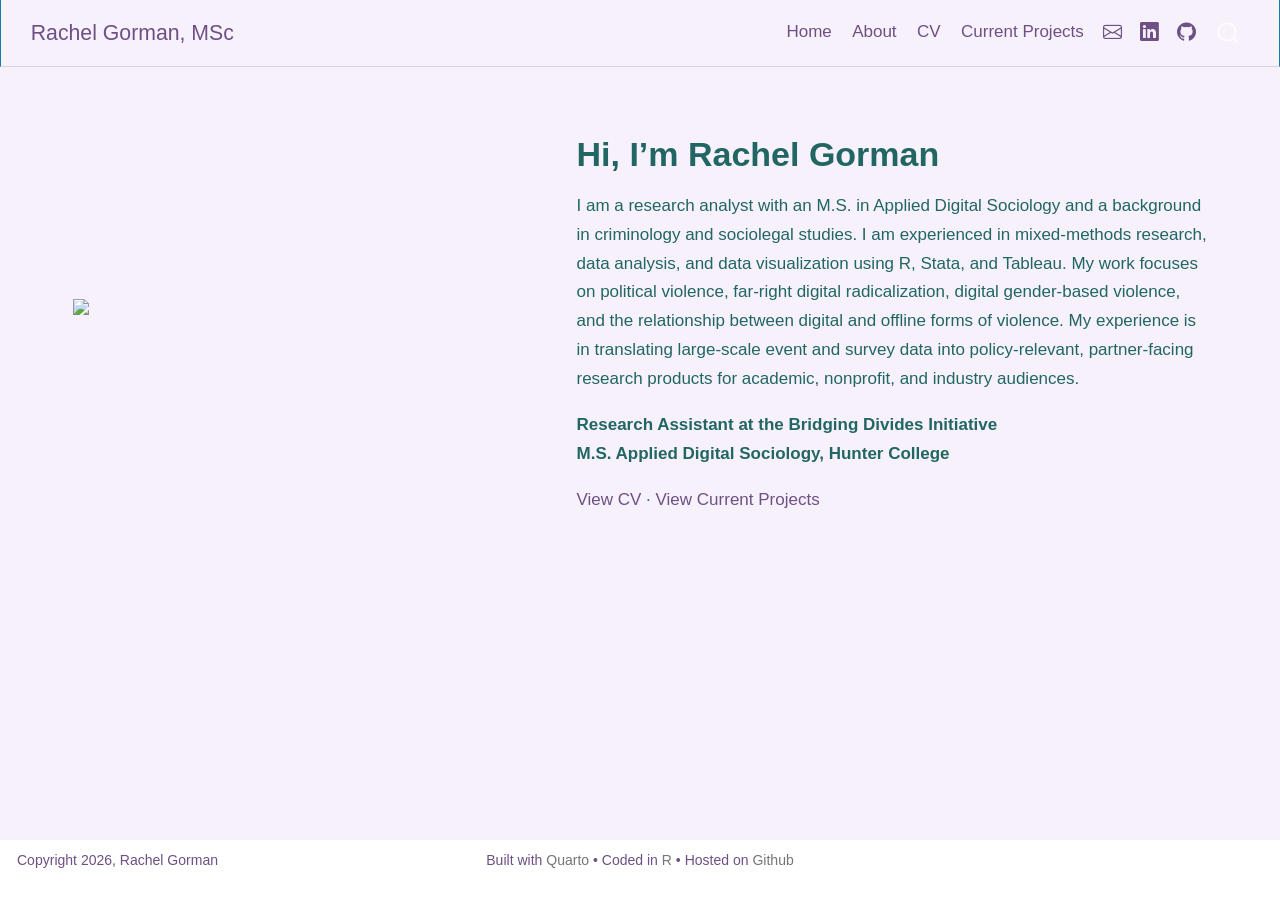
==== commit e33a99bd: "Built site for gh-pages" ====
--- a/index.html
+++ b/index.html
@@ -100,10 +100,6 @@
 <span class="menu-text">Home</span></a>
   </li>  
   <li class="nav-item">
-    <a class="nav-link" href="./index2.html"> 
-<span class="menu-text">home2</span></a>
-  </li>  
-  <li class="nav-item">
     <a class="nav-link" href="./about.html"> 
 <span class="menu-text">About</span></a>
   </li>  
@@ -138,28 +134,29 @@
     </nav>
 </header>
 <!-- content -->
-<div id="quarto-content" class="quarto-container page-columns page-rows-contents page-layout-article page-navbar">
+<div id="quarto-content" class="quarto-container page-columns page-rows-contents page-layout-full page-navbar">
 <!-- sidebar -->
 <!-- margin-sidebar -->
     <div id="quarto-margin-sidebar" class="sidebar margin-sidebar zindex-bottom">
         
     </div>
 <!-- main -->
-<main class="content" id="quarto-document-content"><header id="title-block-header" class="quarto-title-block"><h1 class="title display-7">Hi, I’m Rachel Gorman</h1></header>
-
-
-
-
-<div class="hero-layout">
-<section id="hi-im-rachel-gorman" class="level1 hero-text">
-
-<p>blah blah please fix this isnt working I’m a graduate student in Applied Digital Sociology at Hunter College. My research focuses on the intersection of digital spaces and society, exploring how online far-right radicalization translates into offline violence using mixed methodologies.</p>
-<p>My academic background is in criminology and sociological studies, with experience as a qualitative research assistant. I am passionate about contributing to impactful research through academic, non-profit, and industry opportunities in research, writing, and editorial work.</p>
-<p><a href="about4.qmd" class="hero-button">Read More</a></p>
+<main class="content column-page" id="quarto-document-content"><header id="title-block-header" class="quarto-title-block"></header>
+
+
+
+
+<div style="display: flex; align-items: center; gap: 50px;">
+<div style="flex: 0 0 40%;">
+<p><img src="fall.jpg" style="width: 100%; max-width: 400px;"></p>
+</div>
+<section id="hi-im-rachel-gorman" class="level1" style="flex: 1;">
+<h1>Hi, I’m Rachel Gorman</h1>
+<p>I am a research analyst with an M.S. in Applied Digital Sociology and a background in criminology and sociolegal studies. I am experienced in mixed-methods research, data analysis, and data visualization using R, Stata, and Tableau. My work focuses on political violence, far-right digital radicalization, digital gender-based violence, and the relationship between digital and offline forms of violence. My experience is in translating large-scale event and survey data into policy-relevant, partner-facing research products for academic, nonprofit, and industry audiences.</p>
+<p><strong>Research Assistant at the Bridging Divides Initiative</strong><br>
+<strong>M.S. Applied Digital Sociology, Hunter College</strong></p>
+<p><a href="./cv.html">View CV</a> · <a href="./currentprojects.html">View Current Projects</a></p>
 </section>
-<div class="hero-image">
-<p><img src="fall.jpg" class="img-fluid"></p>
-</div>
 </div>
 
 
